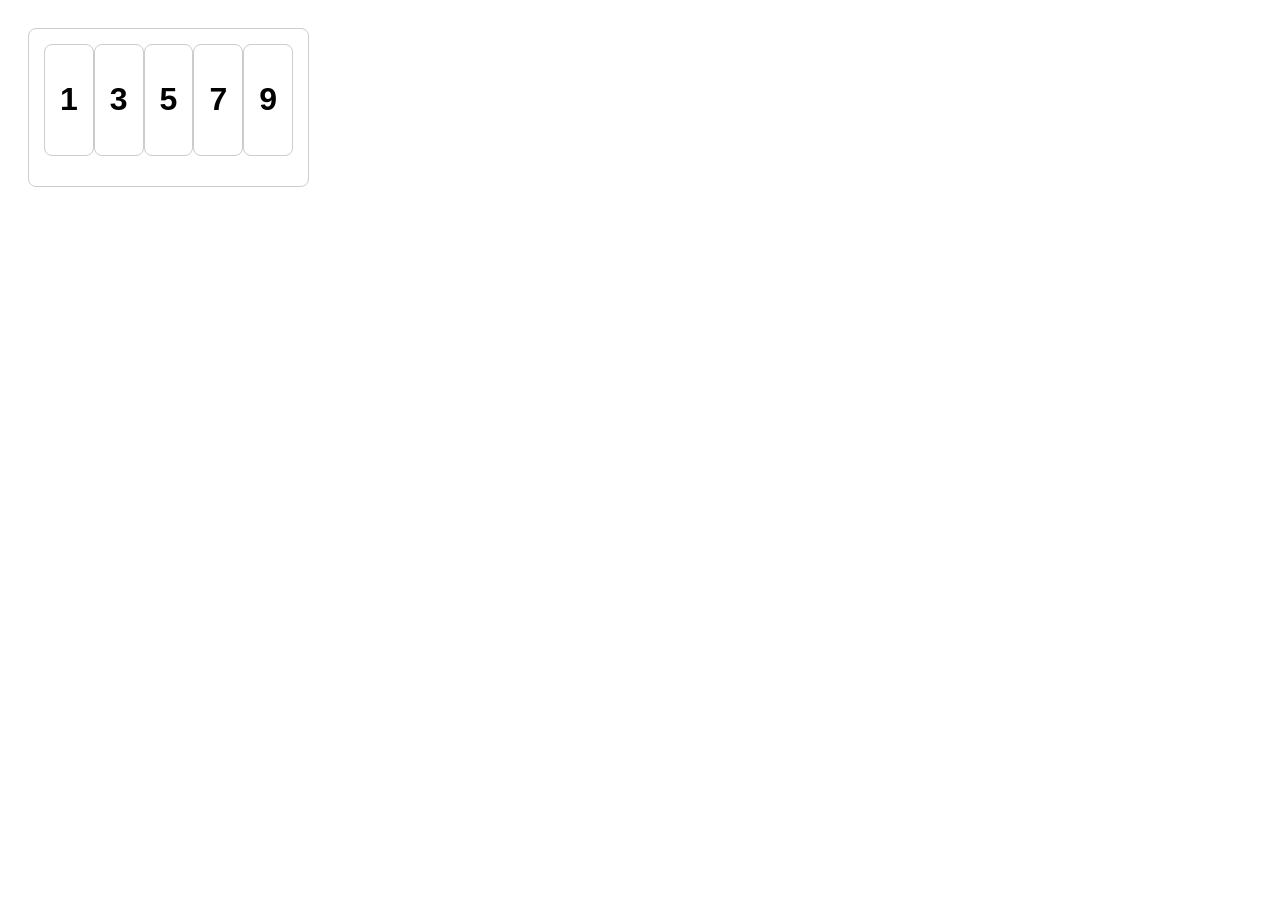
==== index.html @ a39b0b0e "pc" ====
<html lang="en">
<head>
    <meta charset="UTF-8">
    <meta name="viewport" content="width=device-width, initial-scale=1.0">
    <link rel="stylesheet" href="index.css">
    <title>Document</title>
</head>
<body>
    <div class="card">
        <div class="num">
            <h1>1</h1>
        </div>
        <div class="num">
            <h1>3</h1>
        </div>
        <div class="num">
            <h1>5</h1>
        </div>
        <div class="num">
            <h1>7</h1>
        </div> 
        <div class="num">
            <h1>9</h1>
        </div>
    </div>
</body>
</html>
---- index.css ----
body {
    font-family: Arial, Helvetica, sans-serif;
    padding: 20px;
}
.card,
.num{
    border: 1px solid #ccc;
    padding: 15px;
    margin-bottom: 15px;
    border-radius: 8px;
    width: fit-content;
    max-width: 100%;
    display: flex;
}
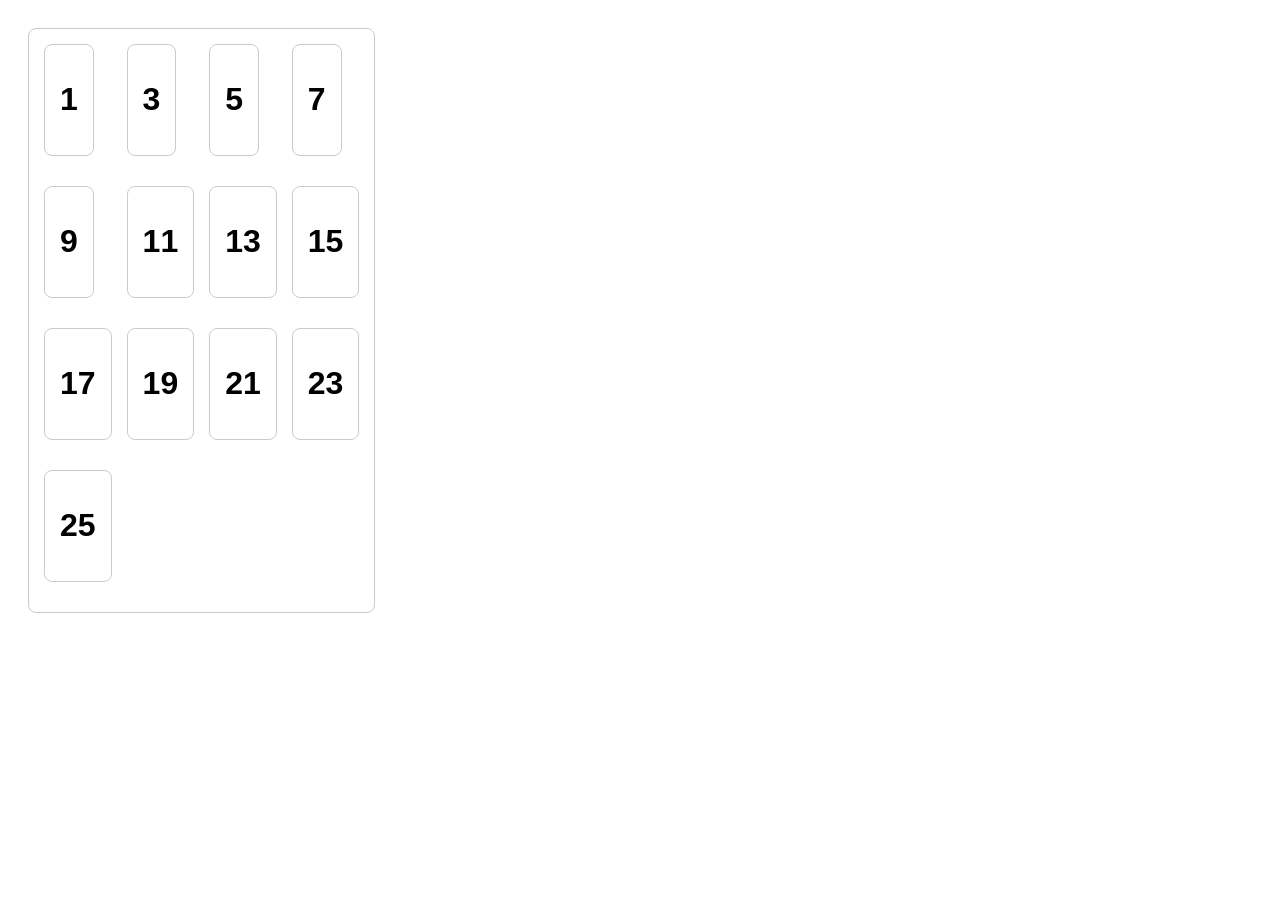
==== commit a51853fc: "2c" ====
--- a/index.html
+++ b/index.html
@@ -7,21 +7,19 @@
 </head>
 <body>
     <div class="card">
-        <div class="num">
-            <h1>1</h1>
-        </div>
-        <div class="num">
-            <h1>3</h1>
-        </div>
-        <div class="num">
-            <h1>5</h1>
-        </div>
-        <div class="num">
-            <h1>7</h1>
-        </div> 
-        <div class="num">
-            <h1>9</h1>
-        </div>
+        <div class="num"><h1>1</h1></div>
+        <div class="num"><h1>3</h1></div>
+        <div class="num"><h1>5</h1></div>
+        <div class="num"><h1>7</h1></div>
+        <div class="num"><h1>9</h1></div> 
+        <div class="num"><h1>11</h1></div> 
+        <div class="num"><h1>13</h1></div> 
+        <div class="num"><h1>15</h1></div> 
+        <div class="num"><h1>17</h1></div> 
+        <div class="num"><h1>19</h1></div> 
+        <div class="num"><h1>21</h1></div> 
+        <div class="num"><h1>23</h1></div>
+        <div class="num"><h1>25</h1></div> 
     </div>
 </body>
 </html>
--- a/index.css
+++ b/index.css
@@ -2,7 +2,7 @@
     font-family: Arial, Helvetica, sans-serif;
     padding: 20px;
 }
-.card,
+
 .num{
     border: 1px solid #ccc;
     padding: 15px;
@@ -11,4 +11,16 @@
     width: fit-content;
     max-width: 100%;
     display: flex;
+    flex-wrap: wrap;
+}
+
+ .card {
+    border: 1px solid #ccc;
+    padding: 15px;
+    border-radius: 8px;
+    width: fit-content;
+    
+    display: grid;
+    grid-template-columns: repeat(4, auto); /* 4 colunas */
+    gap: 15px; /* Espaço entre os blocos */
 }
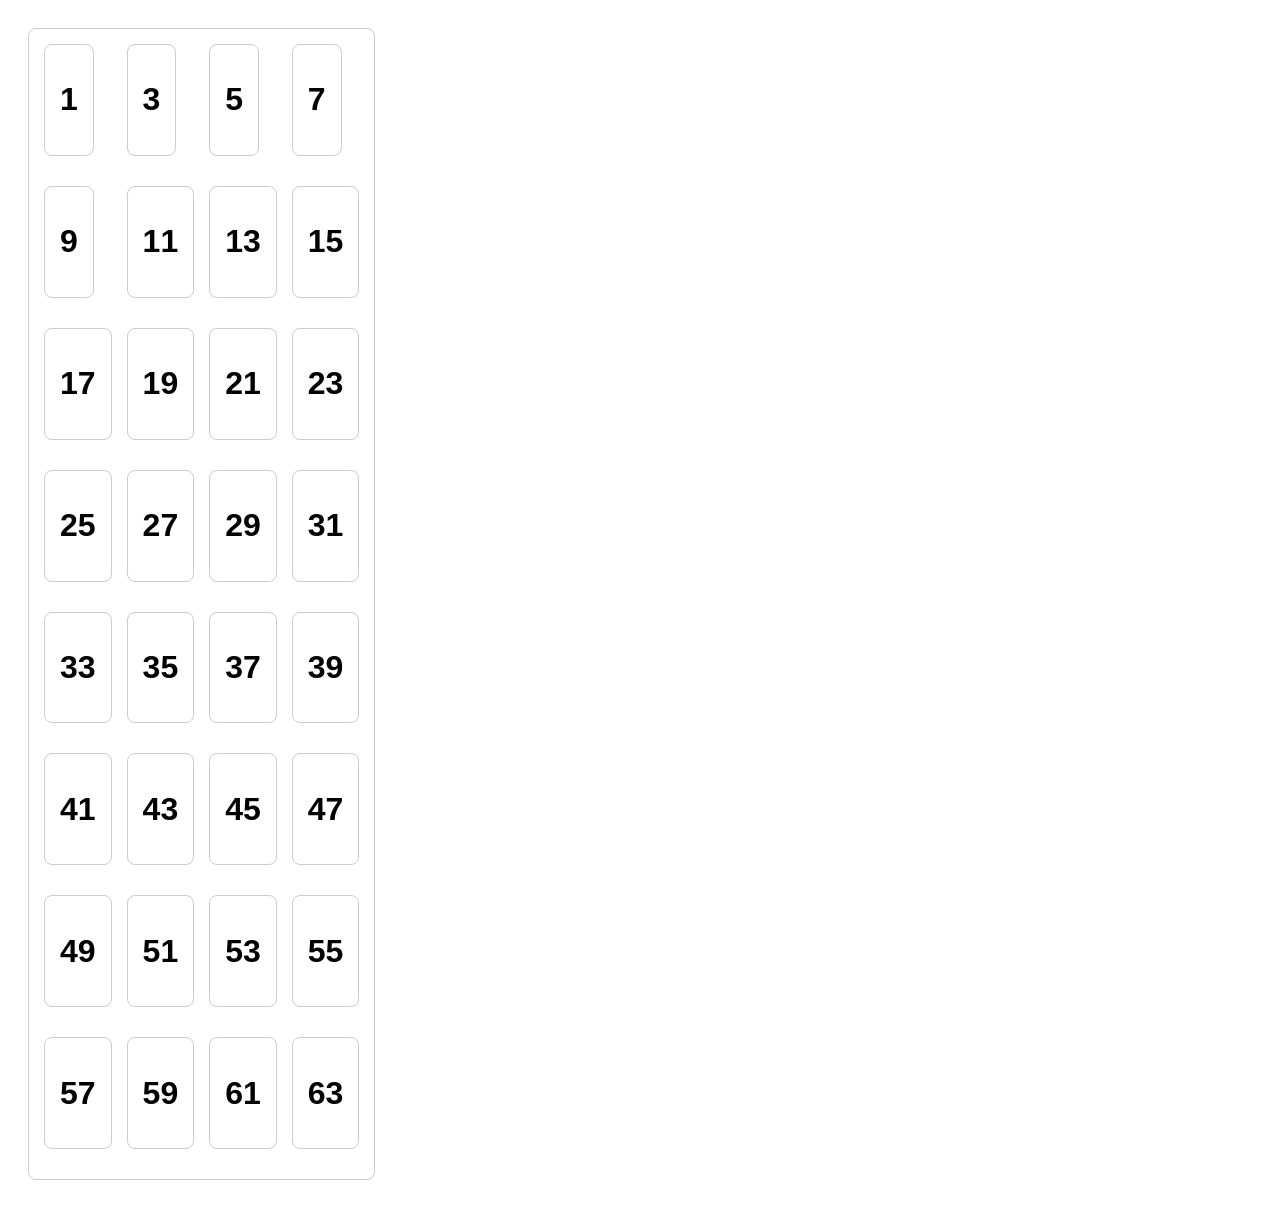
==== commit 5d944156: "tabela1" ====
--- a/index.html
+++ b/index.html
@@ -20,6 +20,25 @@
         <div class="num"><h1>21</h1></div> 
         <div class="num"><h1>23</h1></div>
         <div class="num"><h1>25</h1></div> 
+        <div class="num"><h1>27</h1></div> 
+        <div class="num"><h1>29</h1></div> 
+        <div class="num"><h1>31</h1></div> 
+        <div class="num"><h1>33</h1></div> 
+        <div class="num"><h1>35</h1></div> 
+        <div class="num"><h1>37</h1></div> 
+        <div class="num"><h1>39</h1></div> 
+        <div class="num"><h1>41</h1></div> 
+        <div class="num"><h1>43</h1></div> 
+        <div class="num"><h1>45</h1></div> 
+        <div class="num"><h1>47</h1></div> 
+        <div class="num"><h1>49</h1></div> 
+        <div class="num"><h1>51</h1></div> 
+        <div class="num"><h1>53</h1></div> 
+        <div class="num"><h1>55</h1></div> 
+        <div class="num"><h1>57</h1></div> 
+        <div class="num"><h1>59</h1></div> 
+        <div class="num"><h1>61</h1></div> 
+        <div class="num"><h1>63</h1></div> 
     </div>
 </body>
 </html>
